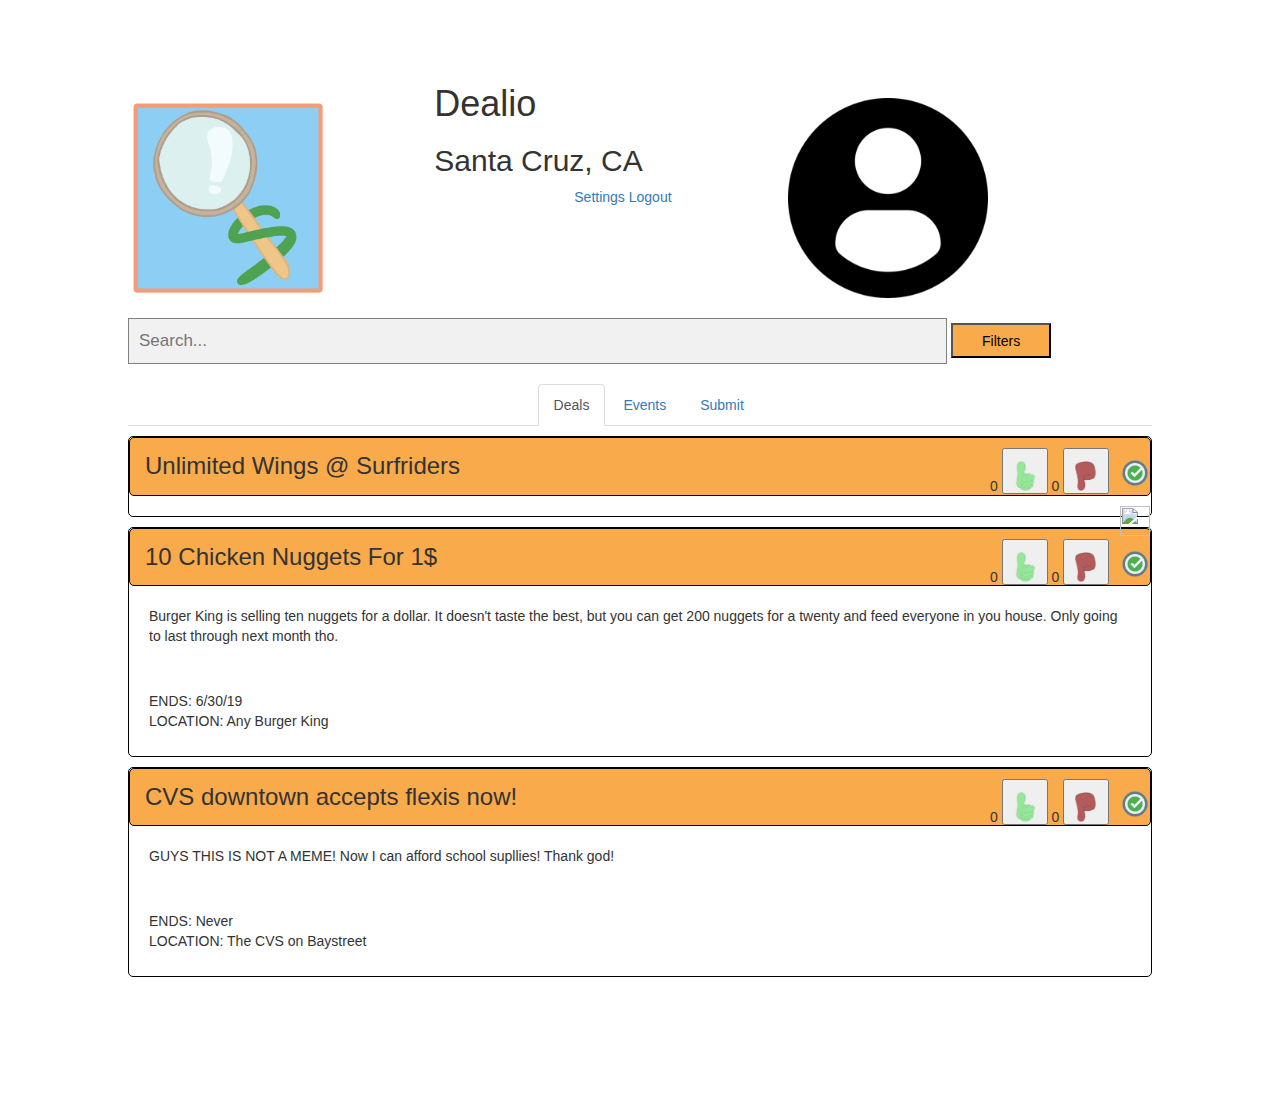
==== index.html @ 56600d28 "collapse css added" ====
<!DOCTYPE html>
<html lang="en" dir="ltr">

<head>
    <meta charset="utf-8">
    <title>Dealio</title>
    <meta name="viewport" content="width=device-width, initial-scale=1">
    <link rel="stylesheet" href="https://maxcdn.bootstrapcdn.com/bootstrap/3.4.0/css/bootstrap.min.css">
    <script src="https://ajax.googleapis.com/ajax/libs/jquery/3.4.0/jquery.min.js"></script>
    <script src="https://maxcdn.bootstrapcdn.com/bootstrap/3.4.0/js/bootstrap.min.js"></script>
    <link rel="stylesheet" href="https://cdnjs.cloudflare.com/ajax/libs/font-awesome/4.7.0/css/font-awesome.min.css">
    <link rel="stylesheet" type="text/css" href="./css/index.css">
    <script src="./js/index.js"></script>
</head>

<body>
    <div class="header">
        <img class="logo" src="./pics/Logo.png" alt="search logo">
        <div>
            <h1>Dealio</h1>
            <h2>Santa Cruz, CA</h2>
            <div class="nav">
                <a href="#">Settings</a>
                <a href="#">Logout</a>
            </div>
        </div>
        <a href="profile.html"><img class="profile" src="./pics/profile-user.png" alt="profile"></a>
    </div>
    <br>

    <!--This section makes the search bar -->
    <form class="example" action="action_page.php">
        <input type="text" id="myInput" onkeyup="searchDeals(); searchEvents()" placeholder="Search..." name="search">
        <!--This button is for opening the filters-->
        <button class="open-button" onclick="openForm()">Filters</button>
    </form>
    <br>

    <div class="form-popup" id="filterForm">
        <form action="/action_page.php" class="form-container">
            <strong>Price</strong><br>
            $0-$5<input type="checkbox" name="" value="$">
            $5-$10<input type="checkbox" name="" value="$$">
            $10-$20<input type="checkbox" name="" value="$$$"><br>
            $20-$30<input type="checkbox" name="" value="$$$$">
            $30-$40<input type="checkbox" name="" value="$$$$$">
            $40+<input type="checkbox" name="" value="$$$$$$">
            <br><br>
            <strong>Keywords</strong><br>
            <table>
                <tr>
                    <td>Free<input type="checkbox" name="" value="$"></td>
                    <td>Sale<input type="checkbox" name="" value="$"></td>
                </tr>
                <tr>
                    <td>BOGO<input type="checkbox" name="" value="$"></td>
                    <td>Half Off<input type="checkbox" name="" value="$"></td>
                </tr>
                <tr>
                    <td>Food<input type="checkbox" name="" value="$"></td>
                    <td>Clearance<input type="checkbox" name="" value="$"></td>
                </tr>
                <tr>
                    <td>Drinks<input type="checkbox" name="" value="$"></td>
                </tr>
                <tr>
                    <td>Produce<input type="checkbox" name="" value="$"></td>
                </tr>
                <tr>
                    <td>AYCE<input type="checkbox" name="" value="$"></td>
                </tr>
            </table>
            <br>
            <button type="button" class="btn cancel" onclick="closeForm()">Close</button>
        </form>
    </div>

    <div class="">
        <ul class="nav nav-tabs">
            <li class="active"><a data-toggle="tab" href="#deals">Deals</a></li>
            <li><a data-toggle="tab" href="#events">Events</a></li>
            <li><a data-toggle="tab" href="#submit">Submit</a></li>
        </ul>


        <div class="tab-content">
            <div id="deals" class="tab-pane fade in active">
                <div id="dealUL">
                    <div class="post module">
                        <div class="post_title">
                            <h3>Unlimited Wings @ Surfriders</h3>
                            <div class="clickables">
                                <img class="verify" src="./pics/verify.png" alt="">
                                <span id="likes1">0</span>
                                <button onclick="upVote(1)"><img class="thumb" src="./pics/Like.png" alt=""></button>
                                <span id="dislikes1">0</span>
                                <button type="button" name="button" onclick="downVote(1)"><img class="thumb" src="./pics/Dislike.png" alt=""></button>
                                <a role="button" class="collapsed" data-toggle="collapse" href="#collapse1" aria-expanded="false" aria-controls="collapseExample"><img src="./pics/expand.png" alt=""></a>
                            </div>
                        </div>
                        <span class="collapse" id="collapse1" aria-expanded="false">
                            <p>If you go to this cafe downtown on Friday nights, you can get unlimited wings with your meal. As far as I know, this deal lasts forever, so enjoy. </p>
                            <p>ENDS: Never <br>LOCATION: 429 Front St, Santa Cruz, CA 95060</p>
                        </span>

                    </div>

                    <div class="post">
                        <div class="post_title">
                            <h3>10 Chicken Nuggets For 1$</h3>
                            <div class="clickables">
                                <img class="verify" src="./pics/verify.png" alt="">
                                <span id="likes2">0</span>
                                <button onclick="upVote(2)"><img class="thumb" src="./pics/Like.png" alt=""></button>
                                <span id="dislikes2">0</span>
                                <button type="button" name="button" onclick="downVote(2)"><img class="thumb" src="./pics/Dislike.png" alt=""></button>
                            </div>

                        </div>
                        <p>Burger King is selling ten nuggets for a dollar. It doesn't taste the best, but you can get 200 nuggets for a twenty and feed everyone in you house. Only going to last through next month tho.</p>

                        <p>ENDS: 6/30/19 <br>LOCATION: Any Burger King</p>
                    </div>

                    <div class="post">
                        <div class="post_title">
                            <h3> CVS downtown accepts flexis now!</h3>
                            <div class="clickables">
                                <img class="verify" src="./pics/verify.png" alt="">
                                <span id="likes3">0</span>
                                <button onclick="upVote(3)"><img class="thumb" src="./pics/Like.png" alt=""></button>
                                <span id="dislikes3">0</span>
                                <button type="button" name="button" onclick="downVote(3)"><img class="thumb" src="./pics/Dislike.png" alt=""></button>
                            </div>
                        </div>
                        <p>GUYS THIS IS NOT A MEME! Now I can afford school supllies! Thank god!</p>
                        <p>ENDS: Never <br>LOCATION: The CVS on Baystreet</p>
                    </div>


                </div>

            </div>
            <div id="events" class="tab-pane fade">
                <div id="eventUL">
                    <div class="post">
                        <div class="post_title">
                            <h3>Flea Market</h3>
                            <div class="clickables">
                                <img class="verify" src="./pics/verify.png" alt="">
                                <span id="likes4">0</span>
                                <button onclick="upVote(4)"><img class="thumb" src="./pics/Like.png" alt=""></button>
                                <span id="dislikes4">0</span>
                                <button type="button" name="button" onclick="downVote(4)"><img class="thumb" src="./pics/Dislike.png" alt=""></button>
                            </div>
                        </div>
                        <p>This months' flea market is in town this Sunday. There's usually a lot of weird stuff to look through like WWII knives. It's only there for a day, but it comes back every month if you miss it.</p>
                        <p>ENDS 5/26/19<br> LOCATION: Downtown </p>
                    </div>

                    <div class="post">
                        <div class="post_title">
                            <!--                         This is an example of a bad post. Make this one downvoted to hell -->
                            <h3>Chili Cook-off</h3>
                            <div class="clickables">
                                <img class="verify" src="./pics/verify.png" alt="">
                                <span id="likes5">0</span>
                                <button onclick="upVote(5)"><img class="thumb" src="./pics/Like.png" alt=""></button>
                                <span id="dislikes5">0</span>
                                <button type="button" name="button" onclick="downVote(5)"><img class="thumb" src="./pics/Dislike.png" alt=""></button>
                            </div>
                        </div>
                        <p>There's an annual chili cook off down by the boardwalk that everyone can enter. Although, now that I think about it that might've been like five months ago. Boy, do I like chili. Does anyone know where you could get some
                            chili? </p>
                        <p>ENDS 10/26/19<br> LOCATION: The Boardwalk </p>
                    </div>
                </div>
            </div>

            <div id="submit" class="tab-pane fade">
                <form class="form-horizontal space">
                    <div class="form-group">
                        <label class="control-label col-sm-2" for="title">Post Title: </label>
                        <div class="col-sm-10">
                            <input type="text" onsubmit="required()" class="form-control" id="title" placeholder="Enter title for post" name="postTitle" required>
                        </div>
                    </div>

                    <form class="form-horizontal space">
                        <div class="form-group">
                            <label class="control-label col-sm-2" for="title">Start Date & End Date (If Applicable): </label>
                            <div class="col-sm-10">
                                <input type="date" onsubmit="required()" class="form-control" id="title" placeholder="Enter any relevant start date" name="startDate">
                                <input type="date" onsubmit="required()" class="form-control" id="title" placeholder="Enter any relevant end date" name="endDate">

                            </div>
                        </div>

                        <form class="form-horizontal space">
                            <div class="form-group">
                                <label class="control-label col-sm-2" for="title">Location: </label>
                                <div class="col-sm-10">
                                    <input type="text" onsubmit="required()" class="form-control" id="title" placeholder="Enter any relevant locations" name="location" required>
                                </div>
                            </div>

                            <div class="form-group">
                                <label class="control-label col-sm-2" for="descriptiom">Description:</label>
                                <div class="col-sm-10">
                                    <textarea onsubmit="required()" rows="4" cols="50" type="textbox" class="form-control" id="descriptiom" name="postDescription" placeholder="Enter a description" required></textarea>
                                </div>
                            </div>

                            <div class="form-group">
                                <div class="col-sm-offset-2 col-sm-10">
                                    <div class="radio">
                                        <label><input onsubmit="required()" name="type" type="radio" required> Deal</label>
                                        <label><input onsubmit="required()" name="type" type="radio" required> Event</label>
                                    </div>
                                </div>
                            </div>

                            <!--                Need to change this so it makes actual keywords -->
                            <form class="form-horizontal space">
                                <div class="form-group">
                                    <label class="control-label col-sm-2" for="title">Tags: </label>
                                    <div class="col-sm-10">
                                        <input type="text" onsubmit="required()" class="form-control" id="title" placeholder="Put in any relevant keywords" name="tags" required>
                                    </div>
                                </div>

                                <div class="form-group">
                                    <div class="col-sm-offset-2 col-sm-10">
                                        <button type="submit" class="btn btn-default" onsubmit="required()" required>Submit</button>
                                    </div>
                                </div>
                            </form>
            </div>
        </div>
    </div>

</body>

</html>
---- css/index.css ----
body {
    padding: 10%;
    padding-top: 5%;
}

.logo {
  display: inline-block;
  width: 200px;
  height: 200px;
  margin-right: 10%;
}

.header div {
  display: inline-block;
  width: 350px;
  top: 18px;
  left: 10px;
}

.nav {
    padding-left: 40%;
}

.profile {
    display: inline-block;
    width: 200px;
    height: 200px;
}

.module span.collapse[aria-expanded="false"] {
    display: block;
    height: 20px !important;
    overflow: hidden;
}

.module span.collapsing[aria-expanded="false"] {
    height: 20px !important;
}

.post {
    display: block;
    margin-top: 10px;
    border: 1px solid black;
    border-radius: 5px;
}

.post_title {
    border: 1px solid black;
    border-radius: 5px;
}

#deals div div div{
    background-color: #F9AA4A;
}

#events div div div{
    background-color: #4286f4;
}

.post_title h3, img, button{
    display: inline-block;
}

.post_title h3 {
    position: relative;
    top: -5px;
    left: 15px;
}

.post p {
    padding: 20px;
    padding-bottom: 15px;
}

.clickables img{
    float: right;
    width: 30px;
    height: 30px;
    margin-top: 10px;
}

.clickables{
    float: right;
    width: 160px;
    height: 30px;
    margin-top: 10px;
}

.space {
    margin-top: 50px;
}

* {
  box-sizing: border-box;
}

/* Style the search field */
form.example input[type=text] {
  padding: 10px;
  width: 80%;
  font-size: 17px;
  background: #f1f1f1;
  border: 1px solid grey;
  position: relative;

}

/* Clear floats */
form.example::after {
  content: "";
  clear: both;
  display: table;
}

/*colors the filter button*/
.open-button {
  background-color: #F9AA4A;
  color: black;
  width: 100px;
  height: 35px;
}

/*Hides the filter pop-up to start*/
.form-popup {
  display: none;
  position: fixed;
  width:400px;
  right: 145px;
  top: 150px;
  border: 3px solid #f1f1f1;
  z-index: 9;
  background-color: white;
}

/* Add styles to the filter form */
.form-container {
  max-width: 400px;
  padding: 10px;
}

.column1{
    margin-right: 30px;

}

.column2{
    margin-left: 30px;
}
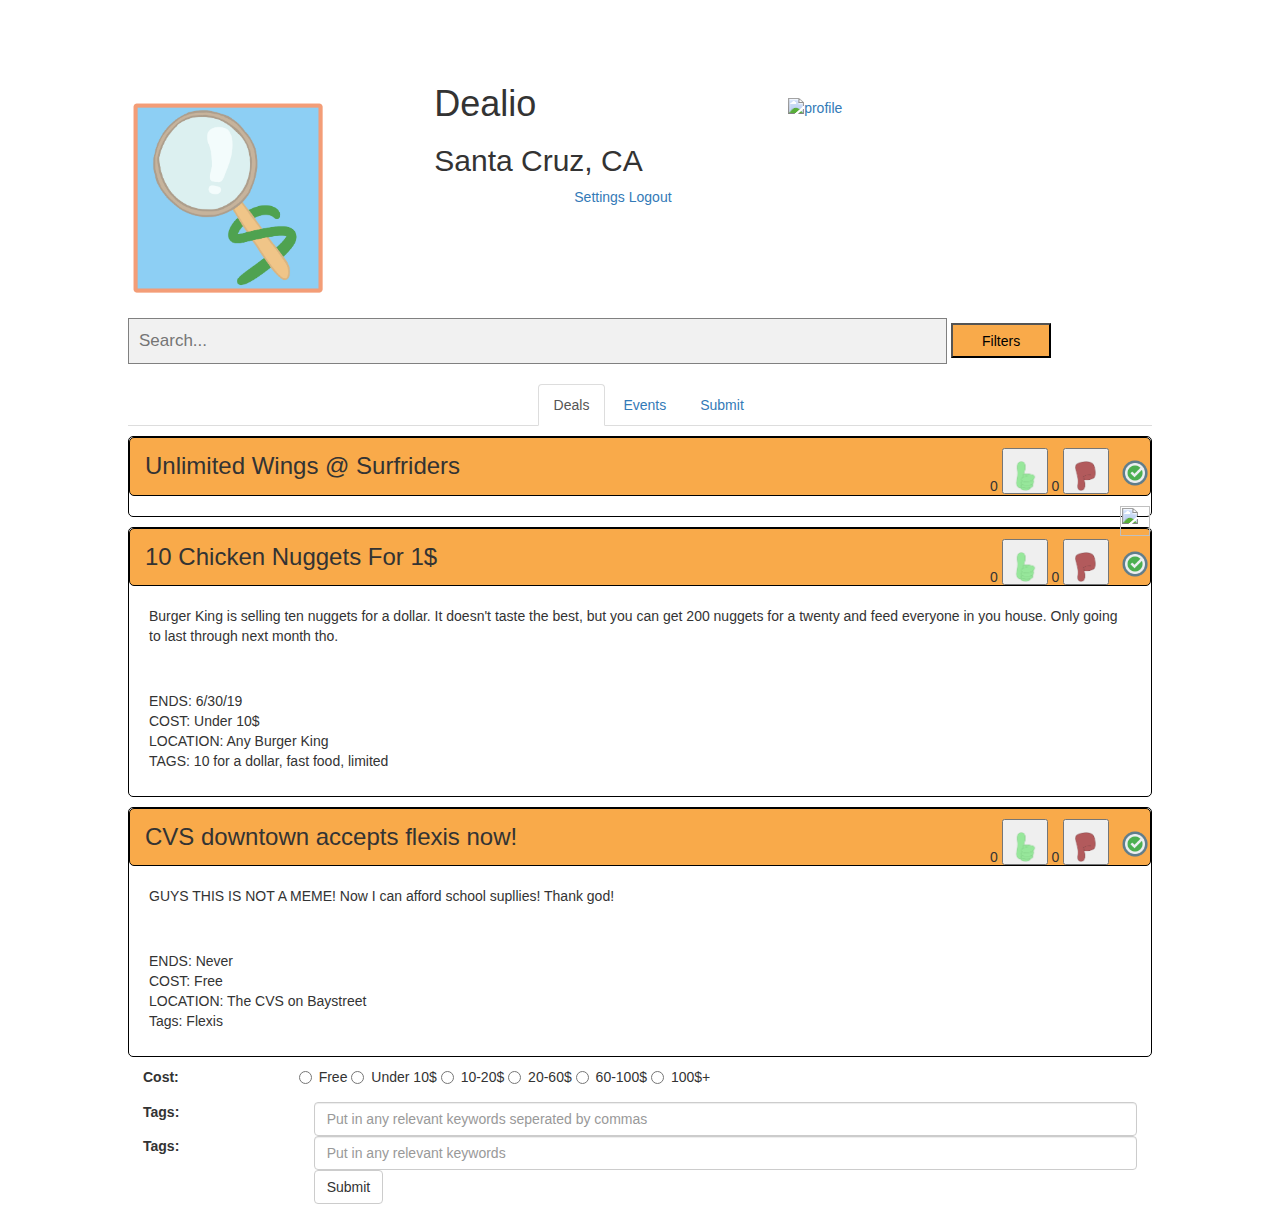
==== commit a8e2b64f: "merged" ====
--- a/index.html
+++ b/index.html
@@ -24,7 +24,7 @@
                 <a href="#">Logout</a>
             </div>
         </div>
-        <a href="profile.html"><img class="profile" src="./pics/profile-user.png" alt="profile"></a>
+        <a href="profile.html"><img class="profile" src="./pics/profile.png" alt="profile"></a>
     </div>
     <br>
 
@@ -119,7 +119,7 @@
                         </div>
                         <p>Burger King is selling ten nuggets for a dollar. It doesn't taste the best, but you can get 200 nuggets for a twenty and feed everyone in you house. Only going to last through next month tho.</p>
 
-                        <p>ENDS: 6/30/19 <br>LOCATION: Any Burger King</p>
+                        <p>ENDS: 6/30/19<br>COST: Under 10$<br> LOCATION: Any Burger King <br>TAGS: 10 for a dollar, fast food, limited</p>
                     </div>
 
                     <div class="post">
@@ -134,7 +134,7 @@
                             </div>
                         </div>
                         <p>GUYS THIS IS NOT A MEME! Now I can afford school supllies! Thank god!</p>
-                        <p>ENDS: Never <br>LOCATION: The CVS on Baystreet</p>
+                        <p>ENDS: Never<br>COST: Free<br>LOCATION: The CVS on Baystreet<br>Tags: Flexis</p>
                     </div>
 
 
@@ -210,14 +210,30 @@
                                     <textarea onsubmit="required()" rows="4" cols="50" type="textbox" class="form-control" id="descriptiom" name="postDescription" placeholder="Enter a description" required></textarea>
                                 </div>
                             </div>
-
-                            <div class="form-group">
-                                <div class="col-sm-offset-2 col-sm-10">
-                                    <div class="radio">
-                                        <label><input onsubmit="required()" name="type" type="radio" required> Deal</label>
-                                        <label><input onsubmit="required()" name="type" type="radio" required> Event</label>
-                                    </div>
-                                </div>
+                        </div>
+                    </div>
+
+                    <div class="form-group">
+                    <label class="control-label col-sm-2" for="cost" >Cost:</label>
+                    <div class="radio">
+                        <label><input onsubmit="required()" name="type" type="radio" required>Free </label>
+                        <label><input onsubmit="required()" name="type" type="radio" required>Under 10$ </label>
+                        <label><input onsubmit="required()" name="type" type="radio" required>10-20$ </label>
+                        <label><input onsubmit="required()" name="type" type="radio" required>20-60$ </label>
+                        <label><input onsubmit="required()" name="type" type="radio" required>60-100$ </label>
+                        <label><input onsubmit="required()" name="type" type="radio" required>100$+ </label>
+                    </div>
+                        <div class="col-sm-offset-2 col-sm-10">
+
+                        </div>
+                    </div>
+
+<!--                Need to change this so it makes actual keywords -->
+                    <form class="form-horizontal space">
+                        <div class="form-group">
+                            <label class="control-label col-sm-2" for="title">Tags: </label>
+                            <div class="col-sm-10">
+                                <input type="text" onsubmit="required()" class="form-control" id="title" placeholder="Put in any relevant keywords seperated by commas" name = "tags" required>
                             </div>
 
                             <!--                Need to change this so it makes actual keywords -->
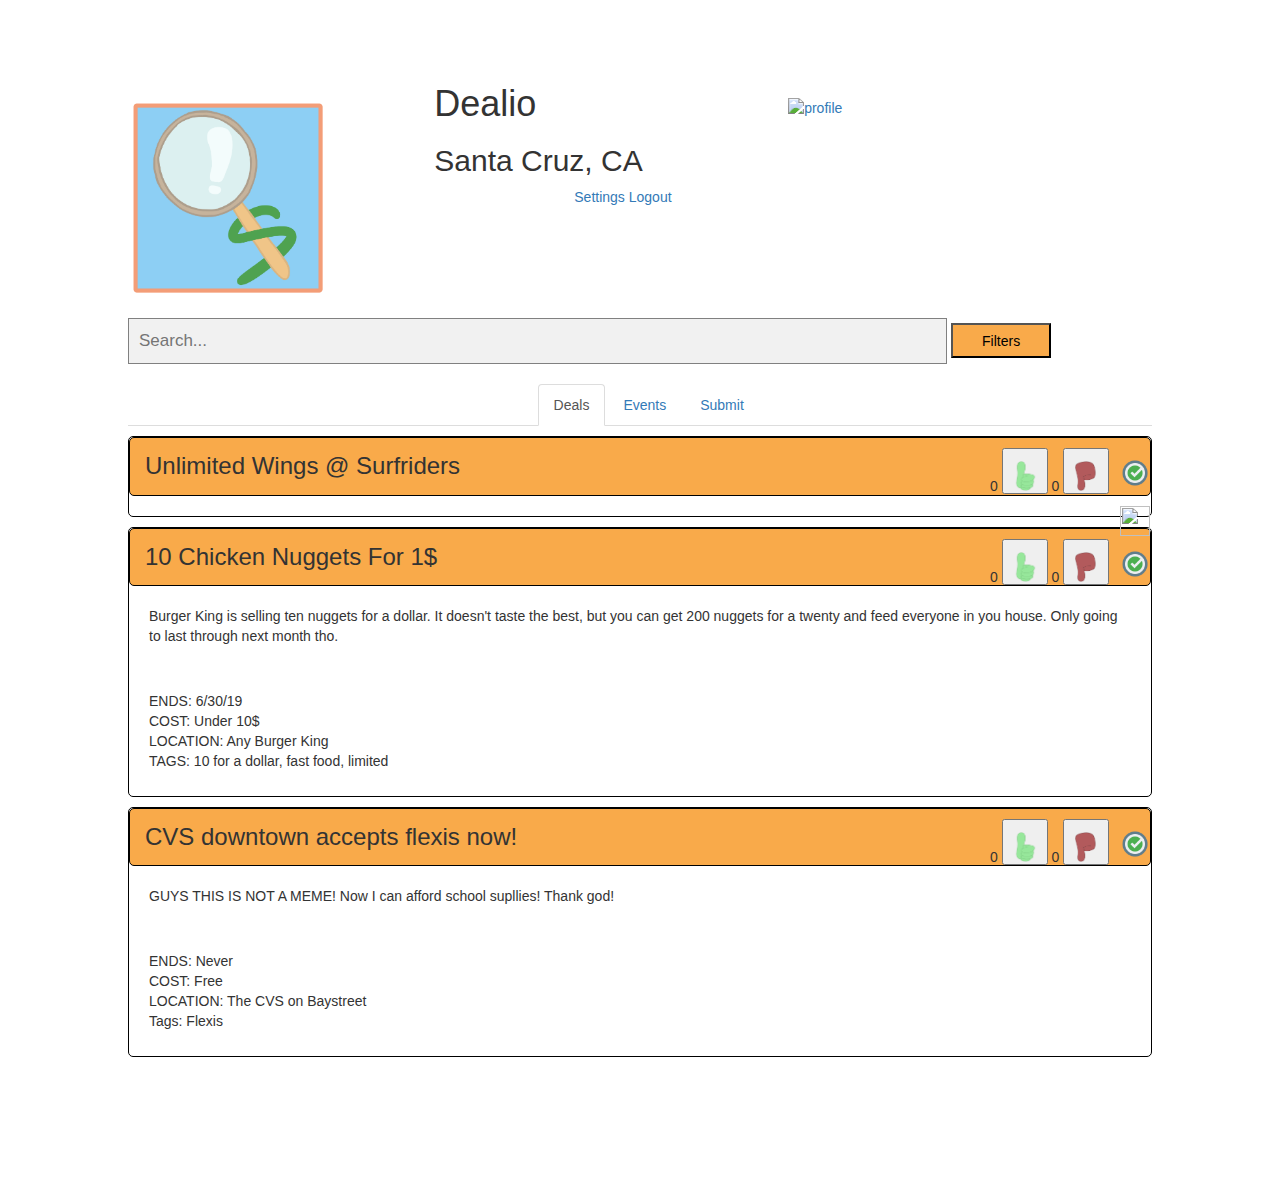
==== commit dddad9ee: "submissions can now be added successfully. still needs favorite button and collapsing functions" ====
--- a/index.html
+++ b/index.html
@@ -9,6 +9,8 @@
     <script src="https://ajax.googleapis.com/ajax/libs/jquery/3.4.0/jquery.min.js"></script>
     <script src="https://maxcdn.bootstrapcdn.com/bootstrap/3.4.0/js/bootstrap.min.js"></script>
     <link rel="stylesheet" href="https://cdnjs.cloudflare.com/ajax/libs/font-awesome/4.7.0/css/font-awesome.min.css">
+    <link rel="stylesheet" href="http://bootstrap-tagsinput.github.io/bootstrap-tagsinput/dist/bootstrap-tagsinput.css">
+    <script src="http://bootstrap-tagsinput.github.io/bootstrap-tagsinput/dist/bootstrap-tagsinput.min.js"></script>
     <link rel="stylesheet" type="text/css" href="./css/index.css">
     <script src="./js/index.js"></script>
 </head>
@@ -178,83 +180,74 @@
             </div>
 
             <div id="submit" class="tab-pane fade">
-                <form class="form-horizontal space">
-                    <div class="form-group">
-                        <label class="control-label col-sm-2" for="title">Post Title: </label>
-                        <div class="col-sm-10">
-                            <input type="text" onsubmit="required()" class="form-control" id="title" placeholder="Enter title for post" name="postTitle" required>
-                        </div>
-                    </div>
-
-                    <form class="form-horizontal space">
+                <form id="submission" class="form-horizontal space">
+                    <!-- <div class="form-group"> -->
+                    <label class="control-label col-sm-2" for="title">Post Title: </label>
+                    <div class="col-sm-10">
+                        <input type="text" class="form-control" placeholder="Enter title for post" id="postTitle" required>
+                    </div>
+                    <!-- </div> -->
+
+                    <div class="form-group">
+                        <label class="control-label col-sm-2" for="title">Start Date & End Date (If Applicable): </label>
+                        <div class="col-sm-10">
+                            <input type="date" class="form-control" placeholder="Enter any relevant start date" id="startDate">
+                            <input type="date" class="form-control" placeholder="Enter any relevant end date" id="endDate">
+                        </div>
+                    </div>
+
+                    <div class="form-group">
+                        <label class="control-label col-sm-2" for="title">Location: </label>
+                        <div class="col-sm-10">
+                            <input type="text" class="form-control" placeholder="Enter any relevant locations" id="location" required>
+                        </div>
+                    </div>
+
+                    <div class="form-group">
+                        <label class="control-label col-sm-2" for="description">Description:</label>
+                        <div class="col-sm-10">
+                            <textarea rows="4" cols="50" type="textbox" class="form-control" id="postDescription" placeholder="Enter a description" required></textarea>
+                        </div>
+                    </div>
+                    <div class="form-group">
+                        <div class="col-sm-offset-2 col-sm-10 radio">
+                            <label><input name="postType" value="deal" type="radio" required> Deal</label>
+                            <label><input name="postType" value="event" type="radio" required> Event</label>
+                        </div>
+                    </div>
+
+                    <div class="form-group">
+                        <label class="control-label col-sm-2" for="cost">Cost:</label>
+                        <div class="radio">
+                            <label><input name="cost" value="Free" type="radio" required>Free </label>
+                            <label><input name="cost" value="Under $10" type="radio" required>Under $10 </label>
+                            <label><input name="cost" value="$10-20" type="radio" required>$10-20 </label>
+                            <label><input name="cost" value="$20-60" type="radio" required>$20-60 </label>
+                            <label><input name="cost" value="$60-100" type="radio" required>$60-100 </label>
+                            <label><input name="cost" value="$100+" type="radio" required>$100+ </label>
+                        </div>
+
+                    </div>
+                    <!--                Need to change this so it makes actual keywords -->
+                    <div class="form-group">
+                        <label class="control-label col-sm-2" for="title">Tags: </label>
+                        <div class="col-sm-10">
+                            <input type="text" class="form-control" placeholder="Put in any relevant keywords seperated by commas" id="tags" data-role="tagsinput" required>
+                        </div>
                         <div class="form-group">
-                            <label class="control-label col-sm-2" for="title">Start Date & End Date (If Applicable): </label>
-                            <div class="col-sm-10">
-                                <input type="date" onsubmit="required()" class="form-control" id="title" placeholder="Enter any relevant start date" name="startDate">
-                                <input type="date" onsubmit="required()" class="form-control" id="title" placeholder="Enter any relevant end date" name="endDate">
-
-                            </div>
-                        </div>
-
-                        <form class="form-horizontal space">
-                            <div class="form-group">
-                                <label class="control-label col-sm-2" for="title">Location: </label>
-                                <div class="col-sm-10">
-                                    <input type="text" onsubmit="required()" class="form-control" id="title" placeholder="Enter any relevant locations" name="location" required>
-                                </div>
-                            </div>
-
-                            <div class="form-group">
-                                <label class="control-label col-sm-2" for="descriptiom">Description:</label>
-                                <div class="col-sm-10">
-                                    <textarea onsubmit="required()" rows="4" cols="50" type="textbox" class="form-control" id="descriptiom" name="postDescription" placeholder="Enter a description" required></textarea>
-                                </div>
-                            </div>
-                        </div>
-                    </div>
-
-                    <div class="form-group">
-                    <label class="control-label col-sm-2" for="cost" >Cost:</label>
-                    <div class="radio">
-                        <label><input onsubmit="required()" name="type" type="radio" required>Free </label>
-                        <label><input onsubmit="required()" name="type" type="radio" required>Under 10$ </label>
-                        <label><input onsubmit="required()" name="type" type="radio" required>10-20$ </label>
-                        <label><input onsubmit="required()" name="type" type="radio" required>20-60$ </label>
-                        <label><input onsubmit="required()" name="type" type="radio" required>60-100$ </label>
-                        <label><input onsubmit="required()" name="type" type="radio" required>100$+ </label>
-                    </div>
-                        <div class="col-sm-offset-2 col-sm-10">
-
-                        </div>
-                    </div>
-
-<!--                Need to change this so it makes actual keywords -->
-                    <form class="form-horizontal space">
-                        <div class="form-group">
-                            <label class="control-label col-sm-2" for="title">Tags: </label>
-                            <div class="col-sm-10">
-                                <input type="text" onsubmit="required()" class="form-control" id="title" placeholder="Put in any relevant keywords seperated by commas" name = "tags" required>
-                            </div>
-
-                            <!--                Need to change this so it makes actual keywords -->
-                            <form class="form-horizontal space">
-                                <div class="form-group">
-                                    <label class="control-label col-sm-2" for="title">Tags: </label>
-                                    <div class="col-sm-10">
-                                        <input type="text" onsubmit="required()" class="form-control" id="title" placeholder="Put in any relevant keywords" name="tags" required>
-                                    </div>
-                                </div>
-
-                                <div class="form-group">
-                                    <div class="col-sm-offset-2 col-sm-10">
-                                        <button type="submit" class="btn btn-default" onsubmit="required()" required>Submit</button>
-                                    </div>
-                                </div>
-                            </form>
+                            <div class="col-sm-offset-2 col-sm-10">
+                                <button type="button" class="btn btn-default" onclick="required()" required>Submit</button>
+                            </div>
+                        </div>
+                    </div>
+                </form>
             </div>
         </div>
     </div>
 
+
+    </div>
+
 </body>
 
 </html>
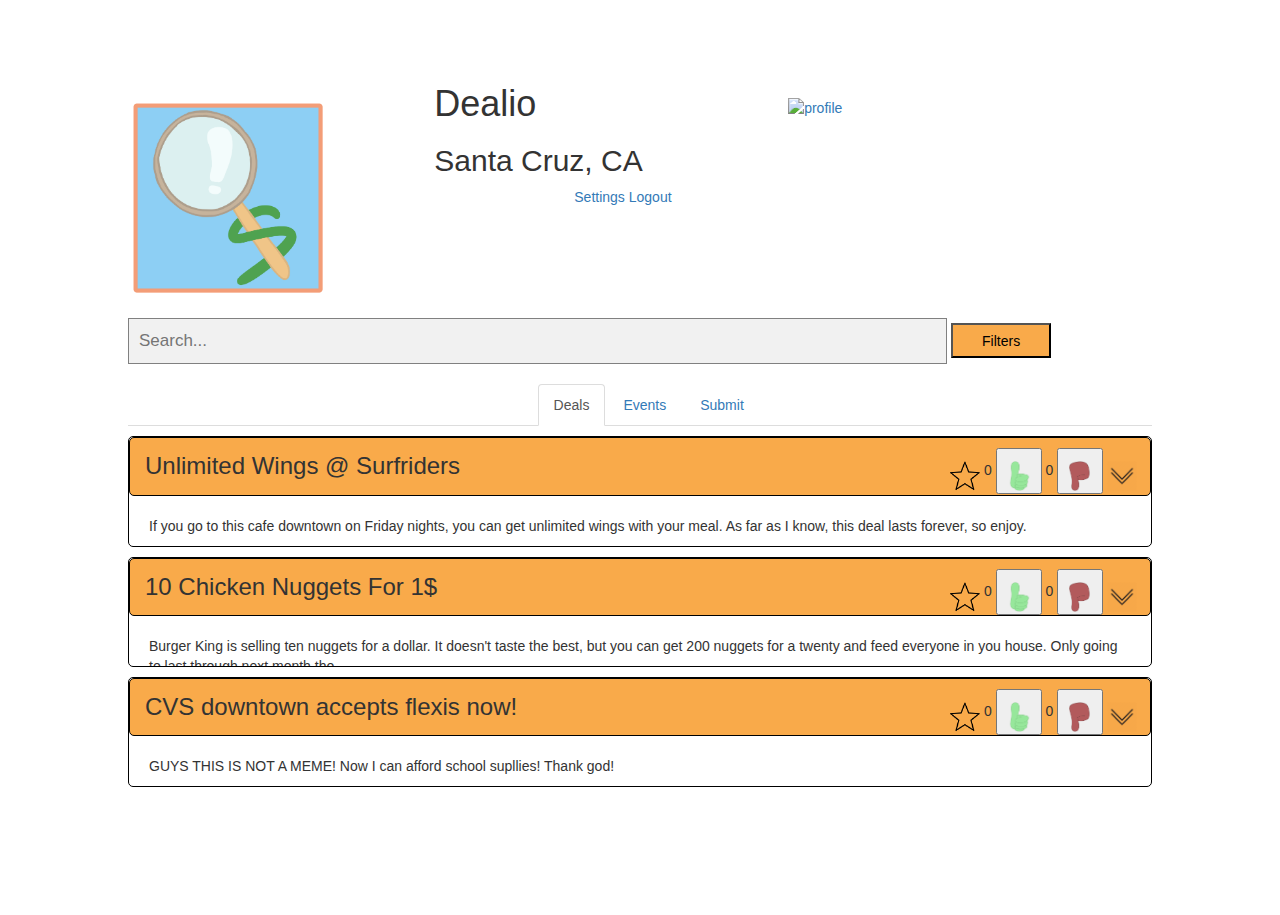
==== commit 2eb626be: "expanding feature works and is formatted" ====
--- a/index.html
+++ b/index.html
@@ -92,12 +92,12 @@
                         <div class="post_title">
                             <h3>Unlimited Wings @ Surfriders</h3>
                             <div class="clickables">
-                                <img class="verify" src="./pics/verify.png" alt="">
+                                <img class="verify" src="./pics/fav.png" alt="">
                                 <span id="likes1">0</span>
                                 <button onclick="upVote(1)"><img class="thumb" src="./pics/Like.png" alt=""></button>
                                 <span id="dislikes1">0</span>
                                 <button type="button" name="button" onclick="downVote(1)"><img class="thumb" src="./pics/Dislike.png" alt=""></button>
-                                <a role="button" class="collapsed" data-toggle="collapse" href="#collapse1" aria-expanded="false" aria-controls="collapseExample"><img src="./pics/expand.png" alt=""></a>
+                                <a role="button" class="collapsed" data-toggle="collapse" href="#collapse1" aria-expanded="false" onclick="colspand(1)" aria-controls="collapseExample"><img id="expand1" src="./pics/collapse.png" alt=""></a>
                             </div>
                         </div>
                         <span class="collapse" id="collapse1" aria-expanded="false">
@@ -107,36 +107,41 @@
 
                     </div>
 
-                    <div class="post">
+                    <div class="post module">
                         <div class="post_title">
                             <h3>10 Chicken Nuggets For 1$</h3>
                             <div class="clickables">
-                                <img class="verify" src="./pics/verify.png" alt="">
+                                <img class="verify" src="./pics/fav.png" alt="">
                                 <span id="likes2">0</span>
                                 <button onclick="upVote(2)"><img class="thumb" src="./pics/Like.png" alt=""></button>
                                 <span id="dislikes2">0</span>
                                 <button type="button" name="button" onclick="downVote(2)"><img class="thumb" src="./pics/Dislike.png" alt=""></button>
-                            </div>
-
-                        </div>
-                        <p>Burger King is selling ten nuggets for a dollar. It doesn't taste the best, but you can get 200 nuggets for a twenty and feed everyone in you house. Only going to last through next month tho.</p>
-
-                        <p>ENDS: 6/30/19<br>COST: Under 10$<br> LOCATION: Any Burger King <br>TAGS: 10 for a dollar, fast food, limited</p>
-                    </div>
-
-                    <div class="post">
+                                <a role="button" class="collapsed" data-toggle="collapse" href="#collapse2" aria-expanded="false" onclick="colspand(2)" aria-controls="collapseExample"><img id="expand2" src="./pics/collapse.png" alt=""></a>
+                            </div>
+
+                        </div>
+                        <span class="collapse" id="collapse2" aria-expanded="false">
+                            <p>Burger King is selling ten nuggets for a dollar. It doesn't taste the best, but you can get 200 nuggets for a twenty and feed everyone in you house. Only going to last through next month tho.</p>
+                            <p>ENDS: 6/30/19<br>COST: Under 10$<br> LOCATION: Any Burger King <br>TAGS: 10 for a dollar, fast food, limited</p>
+                        </span>
+                    </div>
+
+                    <div class="post module">
                         <div class="post_title">
                             <h3> CVS downtown accepts flexis now!</h3>
                             <div class="clickables">
-                                <img class="verify" src="./pics/verify.png" alt="">
+                                <img class="verify" src="./pics/fav.png" alt="">
                                 <span id="likes3">0</span>
                                 <button onclick="upVote(3)"><img class="thumb" src="./pics/Like.png" alt=""></button>
                                 <span id="dislikes3">0</span>
                                 <button type="button" name="button" onclick="downVote(3)"><img class="thumb" src="./pics/Dislike.png" alt=""></button>
-                            </div>
-                        </div>
-                        <p>GUYS THIS IS NOT A MEME! Now I can afford school supllies! Thank god!</p>
-                        <p>ENDS: Never<br>COST: Free<br>LOCATION: The CVS on Baystreet<br>Tags: Flexis</p>
+                                <a role="button" class="collapsed" data-toggle="collapse" href="#collapse3" aria-expanded="false" onclick="colspand(3)" aria-controls="collapseExample"><img id="expand3" src="./pics/collapse.png" alt=""></a>
+                            </div>
+                        </div>
+                        <span class="collapse" id="collapse3" aria-expanded="false">
+                            <p>GUYS THIS IS NOT A MEME! Now I can afford school supllies! Thank god!</p>
+                            <p>ENDS: Never<br>COST: Free<br>LOCATION: The CVS on Baystreet<br>Tags: Flexis</p>
+                        </span>
                     </div>
 
 
@@ -149,7 +154,7 @@
                         <div class="post_title">
                             <h3>Flea Market</h3>
                             <div class="clickables">
-                                <img class="verify" src="./pics/verify.png" alt="">
+                                <img class="verify" src="./pics/fav.png" alt="">
                                 <span id="likes4">0</span>
                                 <button onclick="upVote(4)"><img class="thumb" src="./pics/Like.png" alt=""></button>
                                 <span id="dislikes4">0</span>
@@ -165,7 +170,7 @@
                             <!--                         This is an example of a bad post. Make this one downvoted to hell -->
                             <h3>Chili Cook-off</h3>
                             <div class="clickables">
-                                <img class="verify" src="./pics/verify.png" alt="">
+                                <img class="verify" src="./pics/fav.png" alt="">
                                 <span id="likes5">0</span>
                                 <button onclick="upVote(5)"><img class="thumb" src="./pics/Like.png" alt=""></button>
                                 <span id="dislikes5">0</span>
--- a/css/index.css
+++ b/css/index.css
@@ -29,12 +29,8 @@
 
 .module span.collapse[aria-expanded="false"] {
     display: block;
-    height: 20px !important;
+    height: 50px !important;
     overflow: hidden;
-}
-
-.module span.collapsing[aria-expanded="false"] {
-    height: 20px !important;
 }
 
 .post {
@@ -57,7 +53,7 @@
     background-color: #4286f4;
 }
 
-.post_title h3, img, button{
+.post_title h3, img, button, a{
     display: inline-block;
 }
 
@@ -73,15 +69,15 @@
 }
 
 .clickables img{
-    float: right;
     width: 30px;
     height: 30px;
     margin-top: 10px;
 }
 
+
 .clickables{
     float: right;
-    width: 160px;
+    width: 200px;
     height: 30px;
     margin-top: 10px;
 }
@@ -140,7 +136,6 @@
 
 .column1{
     margin-right: 30px;
-
 }
 
 .column2{
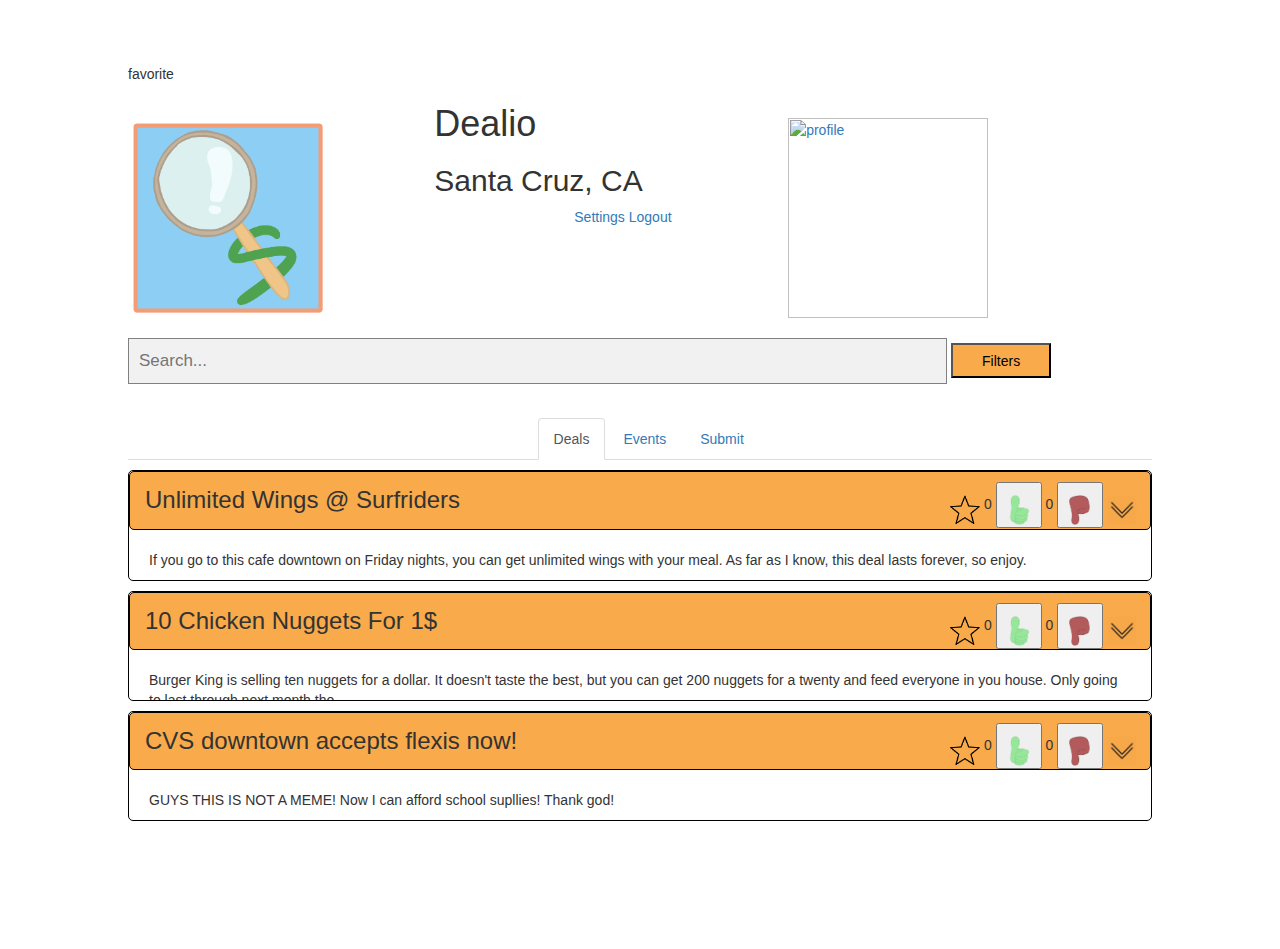
==== commit 807b55cf: "favoriting works" ====
--- a/index.html
+++ b/index.html
@@ -1,4 +1,4 @@
-<!DOCTYPE html>
+favorite<!DOCTYPE html>
 <html lang="en" dir="ltr">
 
 <head>
@@ -92,15 +92,15 @@
                         <div class="post_title">
                             <h3>Unlimited Wings @ Surfriders</h3>
                             <div class="clickables">
-                                <img class="verify" src="./pics/fav.png" alt="">
-                                <span id="likes1">0</span>
-                                <button onclick="upVote(1)"><img class="thumb" src="./pics/Like.png" alt=""></button>
-                                <span id="dislikes1">0</span>
-                                <button type="button" name="button" onclick="downVote(1)"><img class="thumb" src="./pics/Dislike.png" alt=""></button>
-                                <a role="button" class="collapsed" data-toggle="collapse" href="#collapse1" aria-expanded="false" onclick="colspand(1)" aria-controls="collapseExample"><img id="expand1" src="./pics/collapse.png" alt=""></a>
-                            </div>
-                        </div>
-                        <span class="collapse" id="collapse1" aria-expanded="false">
+                                <a role="button" onclick="dfavorite(1)"><img class="favorite" id="dfavorite1" src="./pics/fav.png" alt=""></a>
+                                <span id="dLikes1">0</span>
+                                <button onclick="dUpVote(1)"><img class="thumb" src="./pics/Like.png" alt=""></button>
+                                <span id="dDislikes1">0</span>
+                                <button type="button" name="button" onclick="dDownVote(1)"><img class="thumb" src="./pics/Dislike.png" alt=""></button>
+                                <a role="button" class="collapsed" data-toggle="collapse" href="#dcollapse1" aria-expanded="false" onclick="dcolspand(1)" aria-controls="collapseExample"><img id="dexpand1" src="./pics/collapse.png" alt=""></a>
+                            </div>
+                        </div>
+                        <span class="collapse" id="dcollapse1" aria-expanded="false">
                             <p>If you go to this cafe downtown on Friday nights, you can get unlimited wings with your meal. As far as I know, this deal lasts forever, so enjoy. </p>
                             <p>ENDS: Never <br>LOCATION: 429 Front St, Santa Cruz, CA 95060</p>
                         </span>
@@ -111,16 +111,16 @@
                         <div class="post_title">
                             <h3>10 Chicken Nuggets For 1$</h3>
                             <div class="clickables">
-                                <img class="verify" src="./pics/fav.png" alt="">
-                                <span id="likes2">0</span>
-                                <button onclick="upVote(2)"><img class="thumb" src="./pics/Like.png" alt=""></button>
-                                <span id="dislikes2">0</span>
-                                <button type="button" name="button" onclick="downVote(2)"><img class="thumb" src="./pics/Dislike.png" alt=""></button>
-                                <a role="button" class="collapsed" data-toggle="collapse" href="#collapse2" aria-expanded="false" onclick="colspand(2)" aria-controls="collapseExample"><img id="expand2" src="./pics/collapse.png" alt=""></a>
-                            </div>
-
-                        </div>
-                        <span class="collapse" id="collapse2" aria-expanded="false">
+                                <a role="button" onclick="dfavorite(2)"><img class="favorite" id="dfavorite2" src="./pics/fav.png" alt=""></a>
+                                <span id="dLikes2">0</span>
+                                <button onclick="dUpVote(2)"><img class="thumb" src="./pics/Like.png" alt=""></button>
+                                <span id="dDislikes2">0</span>
+                                <button type="button" name="button" onclick="dDownVote(2)"><img class="thumb" src="./pics/Dislike.png" alt=""></button>
+                                <a role="button" class="collapsed" data-toggle="collapse" href="#dcollapse2" aria-expanded="false" onclick="dcolspand(2)" aria-controls="collapseExample"><img id="dexpand2" src="./pics/collapse.png" alt=""></a>
+                            </div>
+
+                        </div>
+                        <span class="collapse" id="dcollapse2" aria-expanded="false">
                             <p>Burger King is selling ten nuggets for a dollar. It doesn't taste the best, but you can get 200 nuggets for a twenty and feed everyone in you house. Only going to last through next month tho.</p>
                             <p>ENDS: 6/30/19<br>COST: Under 10$<br> LOCATION: Any Burger King <br>TAGS: 10 for a dollar, fast food, limited</p>
                         </span>
@@ -130,15 +130,15 @@
                         <div class="post_title">
                             <h3> CVS downtown accepts flexis now!</h3>
                             <div class="clickables">
-                                <img class="verify" src="./pics/fav.png" alt="">
-                                <span id="likes3">0</span>
-                                <button onclick="upVote(3)"><img class="thumb" src="./pics/Like.png" alt=""></button>
-                                <span id="dislikes3">0</span>
-                                <button type="button" name="button" onclick="downVote(3)"><img class="thumb" src="./pics/Dislike.png" alt=""></button>
-                                <a role="button" class="collapsed" data-toggle="collapse" href="#collapse3" aria-expanded="false" onclick="colspand(3)" aria-controls="collapseExample"><img id="expand3" src="./pics/collapse.png" alt=""></a>
-                            </div>
-                        </div>
-                        <span class="collapse" id="collapse3" aria-expanded="false">
+                                <a role="button" onclick="dfavorite(3)"><img class="favorite" id="dfavorite3" src="./pics/fav.png" alt=""></a>
+                                <span id="dLikes3">0</span>
+                                <button onclick="dUpVote(3)"><img class="thumb" src="./pics/Like.png" alt=""></button>
+                                <span id="dDislikes3">0</span>
+                                <button type="button" name="button" onclick="dDownVote(3)"><img class="thumb" src="./pics/Dislike.png" alt=""></button>
+                                <a role="button" class="collapsed" data-toggle="collapse" href="#dcollapse3" aria-expanded="false" onclick="dcolspand(3)" aria-controls="collapseExample"><img id="dexpand3" src="./pics/collapse.png" alt=""></a>
+                            </div>
+                        </div>
+                        <span class="collapse" id="dcollapse3" aria-expanded="false">
                             <p>GUYS THIS IS NOT A MEME! Now I can afford school supllies! Thank god!</p>
                             <p>ENDS: Never<br>COST: Free<br>LOCATION: The CVS on Baystreet<br>Tags: Flexis</p>
                         </span>
@@ -150,36 +150,42 @@
             </div>
             <div id="events" class="tab-pane fade">
                 <div id="eventUL">
-                    <div class="post">
+                    <div class="post module">
                         <div class="post_title">
                             <h3>Flea Market</h3>
                             <div class="clickables">
-                                <img class="verify" src="./pics/fav.png" alt="">
-                                <span id="likes4">0</span>
-                                <button onclick="upVote(4)"><img class="thumb" src="./pics/Like.png" alt=""></button>
-                                <span id="dislikes4">0</span>
-                                <button type="button" name="button" onclick="downVote(4)"><img class="thumb" src="./pics/Dislike.png" alt=""></button>
-                            </div>
-                        </div>
-                        <p>This months' flea market is in town this Sunday. There's usually a lot of weird stuff to look through like WWII knives. It's only there for a day, but it comes back every month if you miss it.</p>
-                        <p>ENDS 5/26/19<br> LOCATION: Downtown </p>
-                    </div>
-
-                    <div class="post">
-                        <div class="post_title">
-                            <!--                         This is an example of a bad post. Make this one downvoted to hell -->
+                                <a role="button" onclick="efavorite(1)"><img class="favorite" id="efavorite1" src="./pics/fav.png" alt=""></a>
+                                <span id="eLikes1">0</span>
+                                <button onclick="eUpVote(1)"><img class="thumb" src="./pics/Like.png" alt=""></button>
+                                <span id="eDislikes1">0</span>
+                                <button type="button" name="button" onclick="eDownVote(1)"><img class="thumb" src="./pics/Dislike.png" alt=""></button>
+                                <a role="button" class="collapsed" data-toggle="collapse" href="#ecollapse1" aria-expanded="false" onclick="ecolspand(1)" aria-controls="collapseExample"><img id="eexpand1" src="./pics/collapse.png" alt=""></a>
+                            </div>
+                        </div>
+                        <span class="collapse" id="ecollapse1" aria-expanded="false">
+                            <p>This months' flea market is in town this Sunday. There's usually a lot of weird stuff to look through like WWII knives. It's only there for a day, but it comes back every month if you miss it.</p>
+                            <p>ENDS 5/26/19<br> LOCATION: Downtown </p>
+                        </span>
+                    </div>
+
+                    <div class="post module">
+                        <div class="post_title">
+                            <!--                         This is an example of a bad post. Make this one dDownVoted to hell -->
                             <h3>Chili Cook-off</h3>
                             <div class="clickables">
-                                <img class="verify" src="./pics/fav.png" alt="">
-                                <span id="likes5">0</span>
-                                <button onclick="upVote(5)"><img class="thumb" src="./pics/Like.png" alt=""></button>
-                                <span id="dislikes5">0</span>
-                                <button type="button" name="button" onclick="downVote(5)"><img class="thumb" src="./pics/Dislike.png" alt=""></button>
-                            </div>
-                        </div>
-                        <p>There's an annual chili cook off down by the boardwalk that everyone can enter. Although, now that I think about it that might've been like five months ago. Boy, do I like chili. Does anyone know where you could get some
-                            chili? </p>
-                        <p>ENDS 10/26/19<br> LOCATION: The Boardwalk </p>
+                                <a role="button" onclick="efavorite(2)"><img class="favorite" id="efavorite2" src="./pics/fav.png" alt=""></a>
+                                <span id="eLikes2">0</span>
+                                <button onclick="eUpVote(2)"><img class="thumb" src="./pics/Like.png" alt=""></button>
+                                <span id="eDislikes2">0</span>
+                                <button type="button" name="button" onclick="eDownVote(2)"><img class="thumb" src="./pics/Dislike.png" alt=""></button>
+                                <a role="button" class="collapsed" data-toggle="collapse" href="#ecollapse2" aria-expanded="false" onclick="ecolspand(2)" aria-controls="collapseExample"><img id="eexpand2" src="./pics/collapse.png" alt=""></a>
+                            </div>
+                        </div>
+                        <span class="collapse" id="ecollapse2" aria-expanded="false">
+                            <p>There's an annual chili cook off down by the boardwalk that everyone can enter. Although, now that I think about it that might've been like five months ago. Boy, do I like chili. Does anyone know where you could get some
+                                chili? </p>
+                            <p>ENDS 10/26/19<br> LOCATION: The Boardwalk </p>
+                        </span>
                     </div>
                 </div>
             </div>
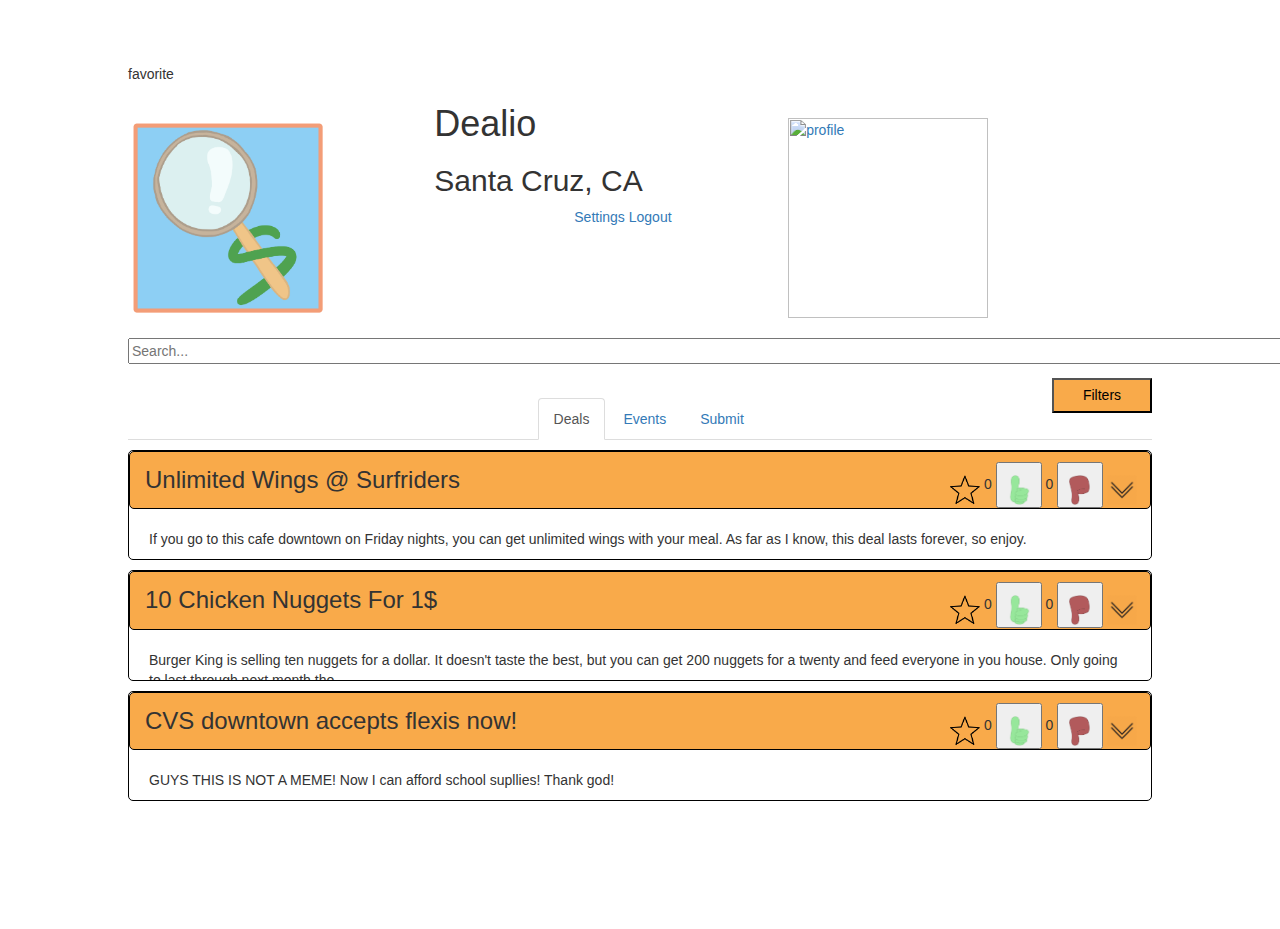
==== commit 0e7a8f8e: "everything works now" ====
--- a/index.html
+++ b/index.html
@@ -30,12 +30,16 @@
     </div>
     <br>
 
-    <!--This section makes the search bar -->
-    <form class="example" action="action_page.php">
-        <input type="text" id="myInput" onkeyup="searchDeals(); searchEvents()" placeholder="Search..." name="search">
-        <!--This button is for opening the filters-->
-        <button class="open-button" onclick="openForm()">Filters</button>
-    </form>
+    <div class="searchFilter">
+        <!--This section makes the search bar -->
+        <form class="search" action="action_page.php">
+            <input type="text" size="180" id="myInput" onkeyup="searchDeals(); searchEvents()" placeholder="Search..." name="search">
+        </form>
+        <!--This is for opening the filters-->
+        <form class="filter" action="action_page.php">
+            <button class="open-button" onclick="openForm()">Filters</button>
+        </form>
+    </div>
     <br>
 
     <div class="form-popup" id="filterForm">
--- a/css/index.css
+++ b/css/index.css
@@ -25,6 +25,17 @@
     display: inline-block;
     width: 200px;
     height: 200px;
+}
+
+.searchFilter {
+    display: block;
+}
+
+.searchFilter form {
+    display: inline-block;
+}
+.filter{
+    float: right;
 }
 
 .module span.collapse[aria-expanded="false"] {
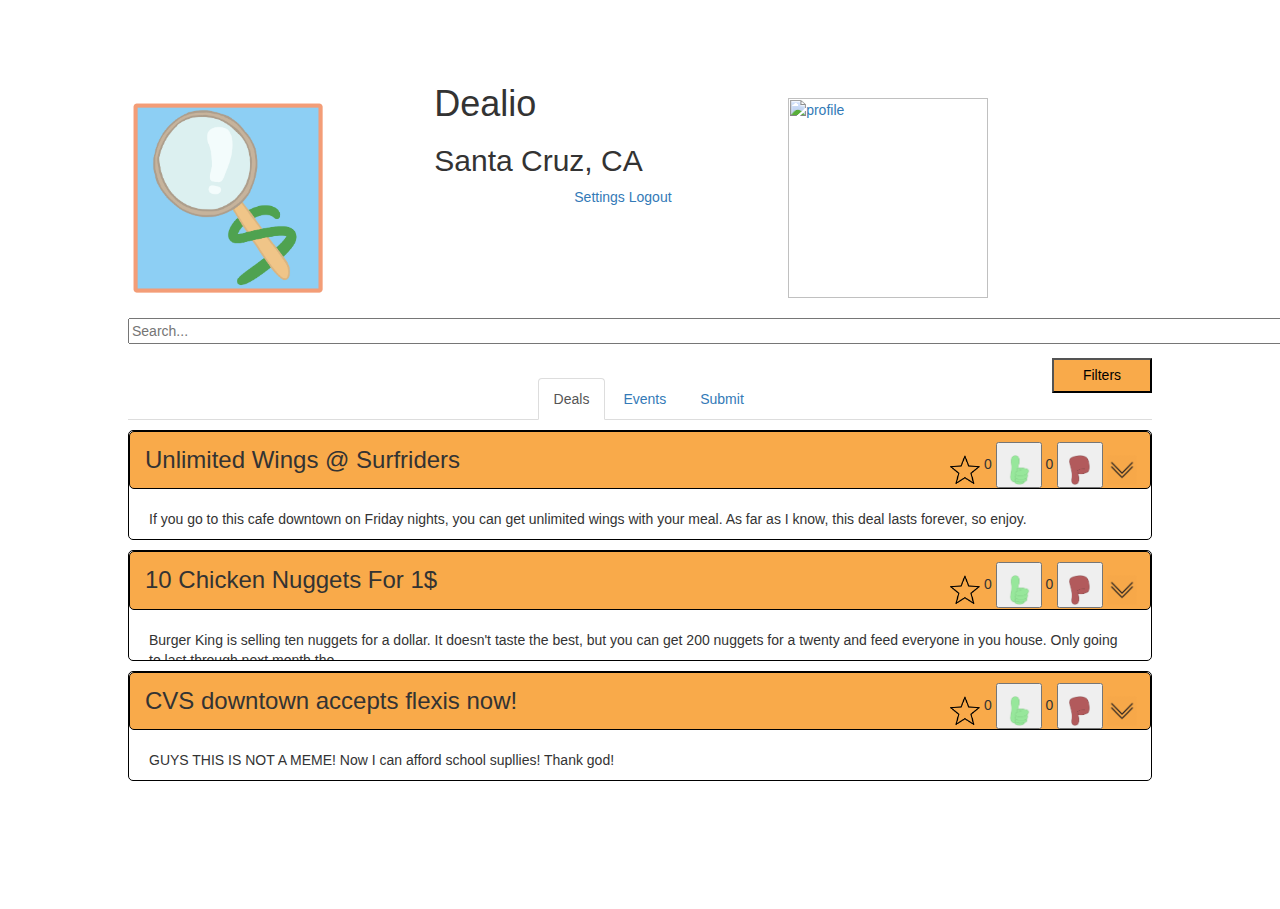
==== commit 520f831d: "Fixed dummy posts so that they look like the posts we can add" ====
--- a/index.html
+++ b/index.html
@@ -1,4 +1,4 @@
-favorite<!DOCTYPE html>
+<!-- favorite<!DOCTYPE html> -->
 <html lang="en" dir="ltr">
 
 <head>
@@ -106,7 +106,7 @@
                         </div>
                         <span class="collapse" id="dcollapse1" aria-expanded="false">
                             <p>If you go to this cafe downtown on Friday nights, you can get unlimited wings with your meal. As far as I know, this deal lasts forever, so enjoy. </p>
-                            <p>ENDS: Never <br>LOCATION: 429 Front St, Santa Cruz, CA 95060</p>
+                            <p>STARTS: 06-04-2019 <br>ENDS: Never<br> COST: Under 10$:<br>LOCATION: 429 Front St, Santa Cruz, CA 95060<br>TAGS: Unlimited,Wings,Fridays</p>
                         </span>
 
                     </div>
@@ -126,7 +126,7 @@
                         </div>
                         <span class="collapse" id="dcollapse2" aria-expanded="false">
                             <p>Burger King is selling ten nuggets for a dollar. It doesn't taste the best, but you can get 200 nuggets for a twenty and feed everyone in you house. Only going to last through next month tho.</p>
-                            <p>ENDS: 6/30/19<br>COST: Under 10$<br> LOCATION: Any Burger King <br>TAGS: 10 for a dollar, fast food, limited</p>
+                            <p>STARTS: 06-04-2019 <br>ENDS: 06-30-19<br>COST: Under 10$<br> LOCATION: Any Burger King <br>TAGS: 10 for a dollar,fast food,limited</p>
                         </span>
                     </div>
 
@@ -144,7 +144,7 @@
                         </div>
                         <span class="collapse" id="dcollapse3" aria-expanded="false">
                             <p>GUYS THIS IS NOT A MEME! Now I can afford school supllies! Thank god!</p>
-                            <p>ENDS: Never<br>COST: Free<br>LOCATION: The CVS on Baystreet<br>Tags: Flexis</p>
+                            <p>STARTS: 05-21-2019 <br> ENDS: Never<br>COST: Free<br>LOCATION: The CVS on Baystreet<br>Tags: Flexis</p>
                         </span>
                     </div>
 
@@ -168,7 +168,7 @@
                         </div>
                         <span class="collapse" id="ecollapse1" aria-expanded="false">
                             <p>This months' flea market is in town this Sunday. There's usually a lot of weird stuff to look through like WWII knives. It's only there for a day, but it comes back every month if you miss it.</p>
-                            <p>ENDS 5/26/19<br> LOCATION: Downtown </p>
+                            <p>STARTS: 05-26-19 <br> ENDS: 05-26-19<br> COST: FREE <br>LOCATION: Downtown<br>TAGS: Old stuff,Vintage,Weird </p>
                         </span>
                     </div>
 
@@ -188,7 +188,7 @@
                         <span class="collapse" id="ecollapse2" aria-expanded="false">
                             <p>There's an annual chili cook off down by the boardwalk that everyone can enter. Although, now that I think about it that might've been like five months ago. Boy, do I like chili. Does anyone know where you could get some
                                 chili? </p>
-                            <p>ENDS 10/26/19<br> LOCATION: The Boardwalk </p>
+                            <p>STARTS: 10-26-19 <br> ENDS: 10-26-19<br> COST: Under 10$ <br>LOCATION: The Boardwalk<br>TAGS: Chili </p>
                         </span>
                     </div>
                 </div>
